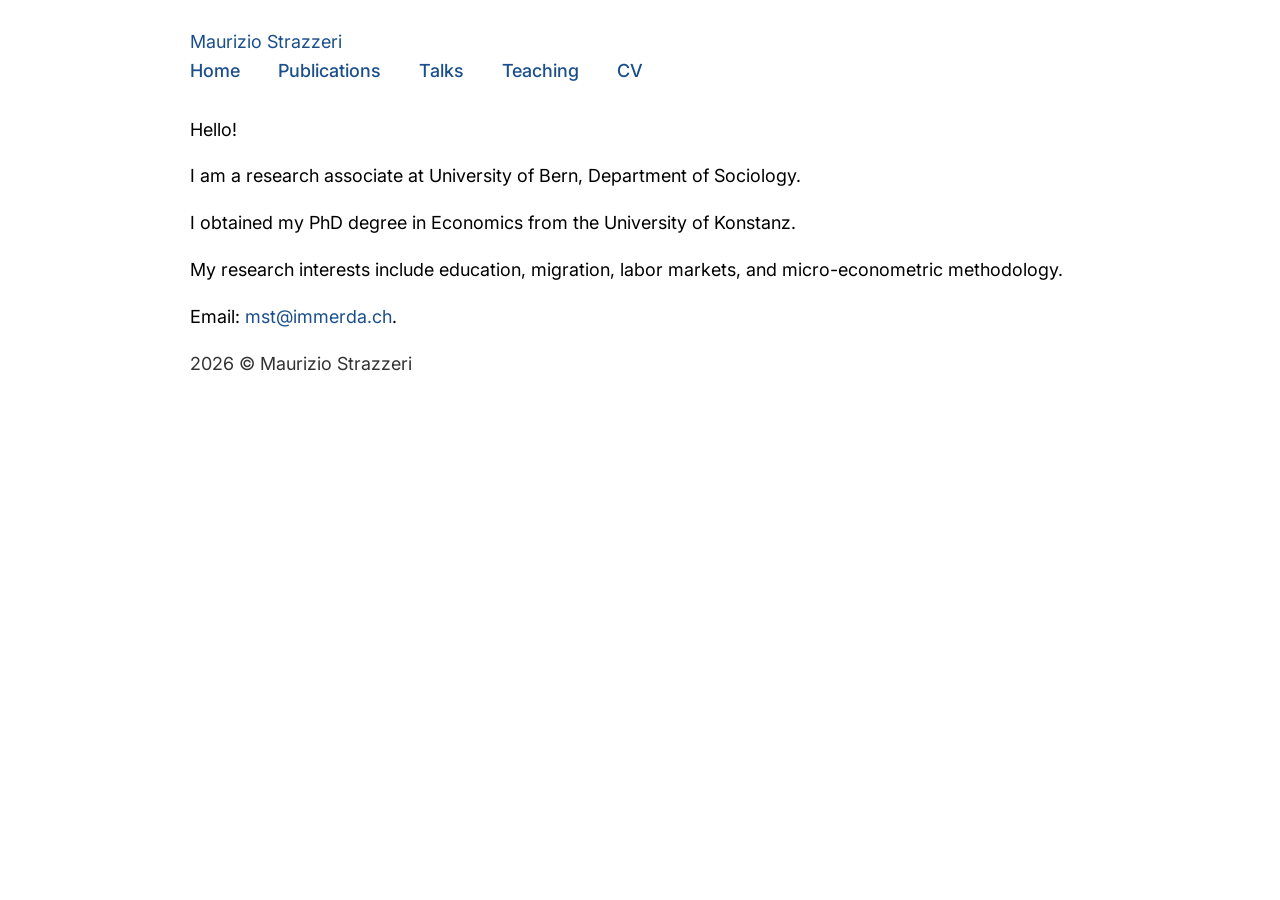
==== index.html @ ef37eb44 "Update index.html" ====
<!DOCTYPE html>
<html>
	<head>
	<meta name="generator" content="Hugo 0.68.3" />
	<meta charset="utf-8" />
	<meta http-equiv="X-UA-Compatible" content="IE=edge"><title>Maurizio Strazzeri | Home </title><meta name="viewport" content="width=device-width, initial-scale=1">
	<meta name="description" content="" />
	<meta property="og:image" content=""/>
	<link rel="alternate" type="application/rss+xml" href="https://mstrazzeri.github.io/index.xml" title="Maurizio Strazzeri" />
	<meta property="og:title" content="Maurizio Strazzeri" />
<meta property="og:description" content="" />
<meta property="og:type" content="website" />
<meta property="og:url" content="https://mstrazzeri.github.io/" />

<meta name="twitter:card" content="summary"/>
<meta name="twitter:title" content="Maurizio Strazzeri"/>
<meta name="twitter:description" content=""/>
<script src="https://mstrazzeri.github.io/js/feather.min.js"></script>
	
	
       <!-- <link href="https://mstrazzeri.github.io/css/fonts.2c2227b81b1970a03e760aa2e6121cd01f87c88586803cbb282aa224720a765f.css" rel="stylesheet"> -->
		<link href="https://fonts.googleapis.com/css2?family=Inter:wght@300;400;600&display=swap" rel="stylesheet">
	

		<!-- <link rel="stylesheet" type="text/css" media="screen" href="https://mstrazzeri.github.io/css/main.ac08a4c9714baa859217f92f051deb58df2938ec352b506df655005dcaf98cc0.css" /> -->

		
<!-- Dark mode disabled -->
<!--
<link id="darkModeStyle" rel="stylesheet" type="text/css"
href="https://mstrazzeri.github.io/css/dark.726cd11ca6eb7c4f7d48eb420354f814e5c1b94281aaf8fd0511c1319f7f78a4.css" />
-->
	

<link rel="stylesheet" href="/css/custom.css">
	

	
	
	
	
</head>

	<body>
		<div class="content">
			<header>
	<div class="main">
		<a href="https://mstrazzeri.github.io/">Maurizio Strazzeri</a>
	</div>
	<nav>
		
		<a href="/">Home</a>
		
		<a href="/research">Publications</a>
				
		<a href="/talks">Talks</a>
		
		<a href="/teaching">Teaching</a>
		
		<a href="/cv">CV</a>
				
		
	</nav>
</header>



			<main class="list">
				
			<!--	<div> 
        			<img src="/profile1.png" class="center"/>
    				</div> -->
				
    				<div> 
					<p> Hello! </p>
        				<p> I am a research associate at University of Bern, Department of Sociology. </p>
					<p> I obtained my PhD degree in Economics from the University of Konstanz. </p>
        				<p> My research interests include education, migration, labor markets, and micro-econometric methodology. </p>
					<p> Email: <a href="mailto:mst@immderda.ch">mst@immerda.ch</a>.</p>
       
				</div>

			</main>


<footer>
  <div class="footer-info">
    2026  © Maurizio Strazzeri 
  </div>
</footer>


<script>
  feather.replace()
</script>
		</div>
		
	</body>
</html>
---- css/custom.css ----
/* ===============================
   Grundlayout: Hintergrund & Body
   =============================== */
body {
  background-color: white;
  color: black;
  font-family: "Inter", sans-serif;
  font-size: 18px;
  line-height: 1.6;
}

/* ===============================
   Überschriften
   =============================== */
h1, h2, h3, h4, h5, h6 {
  font-family: "Inter", sans-serif;
  color: black;
}

h1.page-title {
  color: black !important;
  font-weight: 600;
  font-size: 24px !important;
  margin-bottom: 12px;
  line-height: 1.3;
}

/* ===============================
   Links – Standard & Hover
   =============================== */
a[href], a {
  color: #1a4f8b !important;
  text-decoration: none !important;
  background: none !important;
}

a[href]:hover, a[href]:focus, a[href]:active,
a:hover, a:focus, a:active {
  color: #0d2f52 !important;
  text-decoration: underline !important;
  background: none !important;
}

/* ===============================
   Navigation Links
   =============================== */
nav {
  display: flex;
  flex-wrap: wrap;
  gap: 20px;
  margin-bottom: 30px;
}

nav a {
  margin-right: 18px;
  font-weight: 500;
  text-decoration: none;
  color: #1a4f8b;
}

/* Mobile Anpassung */
@media (max-width: 600px) {
  nav {
    flex-direction: column;
    gap: 12px;
  }
}

/* ===============================
   Footer
   =============================== */
footer {
  color: #333;
}

/* ===============================
   Listen & Listenabstände
   =============================== */
ul li {
  margin-bottom: 12px;
  line-height: 1.6;
}

/* ===============================
   Details- / Media-Blocks
   =============================== */
.media-block {
  margin-top: 4px;
  margin-left: 20px;
  margin-bottom: 12px;
  font-size: 15px;
  line-height: 1.4;
}

.media-block summary {
  font-weight: 600;
  font-size: 15px;
  cursor: pointer;
}

.site-description {
  margin-top: 2px;
  font-size: 14px;
  line-height: 1.5;
  margin-bottom: 8px;
}

.media-block a {
  font-size: 14px;
}/* ===============================
   Grundlayout: Hintergrund & Body
   =============================== */
body {
  background-color: white;       /* weißer Hintergrund */
  color: black;                  /* schwarze Schrift */
  font-family: "Inter", sans-serif; /* moderne Schrift */
  font-size: 18px;
  line-height: 1.6;
}

/* ===============================
   Überschriften
   =============================== */
h1, h2, h3, h4, h5, h6 {
  font-family: "Inter", sans-serif;
  color: black;
}

/* ===============================
   Links – Standard & Hover
   =============================== */
a[href] {
  color: #1a4f8b !important;       /* dunkelblau */
  text-decoration: none !important; 
  background: none !important;      /* Theme Hover-Block entfernen */
}

a[href]:hover, a[href]:focus, a[href]:active {
  color: #0d2f52 !important;       /* dunkleres Blau beim Hover */
  text-decoration: underline !important; /* nur beim Hover unterstreichen */
  background: none !important;     /* Hover-Block entfernen */
}

/* ===============================
   Navigation Links
   =============================== */
nav a {
  margin-right: 18px;
  font-weight: 500;
}

/* ===============================
   Footer
   =============================== */
footer {
  color: #333;
}

/* ===============================
   Optional: Listen
   =============================== */
ul li {
  margin-bottom: 12px;
}/* --- Allgemeine Schrift und Farben --- */
body {
  background-color: white;       /* weißer Hintergrund */
  color: black;                  /* schwarze Schrift */
  font-family: "Inter", sans-serif; /* moderne Schrift */
  font-size: 18px;
  line-height: 1.6;
}

/* --- Links und Hover --- */
a {
  color: #1a4f8b !important;       /* dunkelblau */
  text-decoration: none !important; 
  background: none !important;      /* Theme Hover-Bg entfernen */
}

a:hover, a:focus, a:active {
  color: #0d2f52 !important;       /* dunkleres Blau beim Hover */
  text-decoration: underline !important;
  background: none !important;     /* Hover-Block entfernen */
}

/* --- Überschriften etwas kräftiger --- */
h1, h2, h3, h4, h5, h6 {
  font-family: "Inter", sans-serif;
  color: black;
}

/* --- Navigation Links etwas mehr Abstand --- */
nav a {
  margin-right: 18px;
  font-weight: 500;
}

/* Optional: Footer Schriftfarbe */
footer {
  color: #333;
}


h1.page-title {
  color: black !important;            /* Überschrift schwarz */
  font-family: "Inter", sans-serif;   /* Inter bleibt */
  font-weight: 600;                   /* fett, optional */
  font-size: 24px !important;         /* hier die Größe anpassen */
  margin-bottom: 12px;                /* Abstand nach unten */
  line-height: 1.3;                   /* optional für kompakten Look */
}


/* Haupt-Container */
.content {
  max-width: 900px;        /* Seitenbreite */
  margin: 0 auto;          /* zentrieren */
  padding: 20px;
}

/* Navigation Links inline und responsive */
nav {
  display: flex;
  flex-wrap: wrap;         /* auf Mobile umbrechen */
  gap: 20px;               /* Abstand zwischen Links */
  margin-bottom: 30px;
}

/* Links Styling */
nav a {
  text-decoration: none;
  color: #1a4f8b;
  font-weight: 500;
}

/* Mobile Anpassung */
@media (max-width: 600px) {
  nav {
    flex-direction: column;
    gap: 12px;
  }
}


/* ---------------------------
   Details- / Media-Blocks
   --------------------------- */
.media-block {
  margin-top: 4px;       /* Abstand zum vorherigen <li> */
  margin-left: 20px;     /* Einrückung */
  font-size: 15px;       /* kleiner als Haupttext */
  line-height: 1.4;      /* kompaktere Zeilenhöhe */
}

.media-block summary {
  font-weight: 600;      /* Summary etwas fett */
  font-size: 15px;       /* kleiner als Haupttext */
  cursor: pointer;
}

.site-description {
  margin-top: 2px;       /* kleiner Abstand nach Summary */
  font-size: 14px;       /* noch etwas kleiner für Abstract/Text */
  line-height: 1.5;
  margin-bottom: 8px;    /* Abstand zum nächsten <li> */
}

.media-block a {
  font-size: 14px;       /* Links kleiner */
}
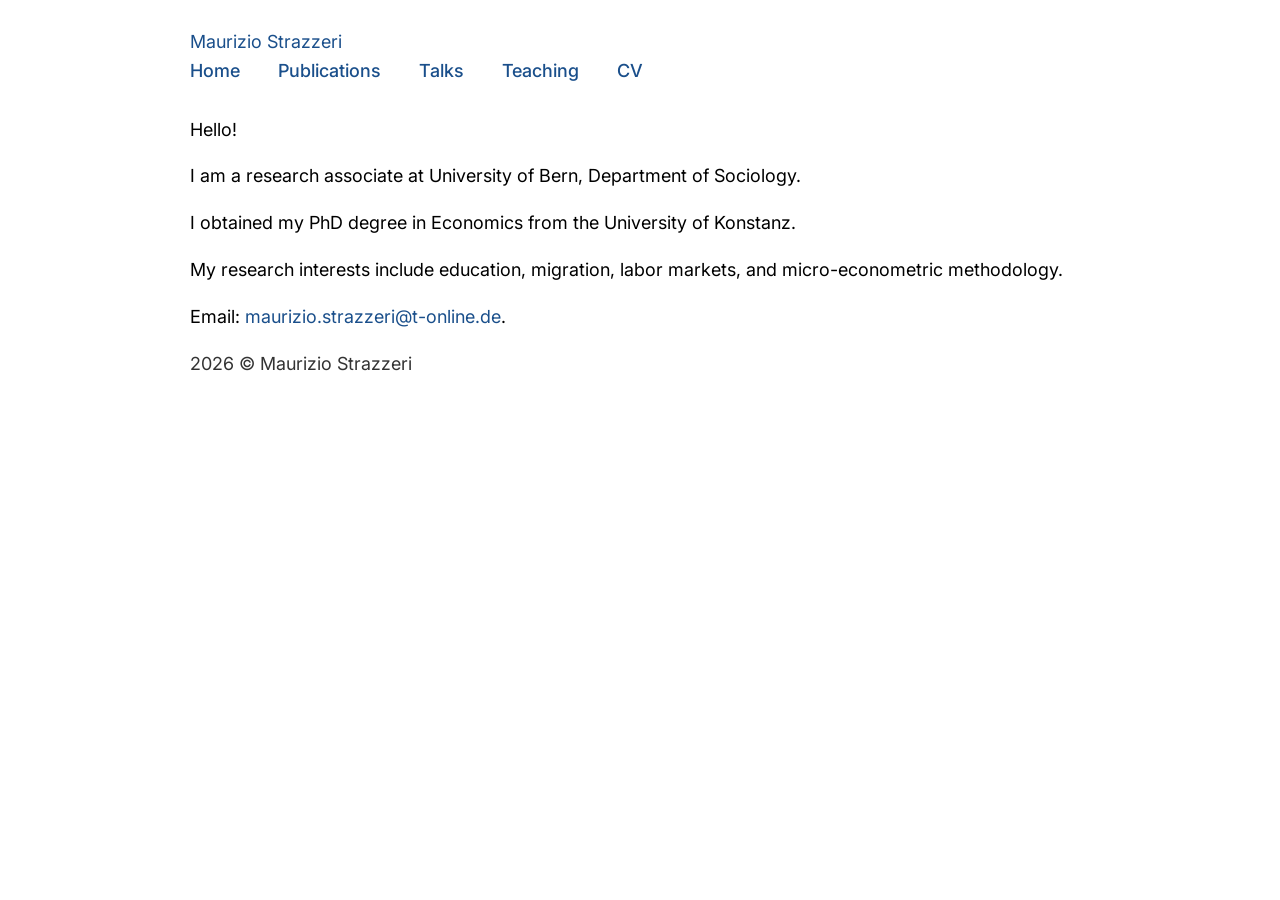
==== commit 0f5fd935: "Update index.html" ====
--- a/index.html
+++ b/index.html
@@ -76,7 +76,7 @@
         				<p> I am a research associate at University of Bern, Department of Sociology. </p>
 					<p> I obtained my PhD degree in Economics from the University of Konstanz. </p>
         				<p> My research interests include education, migration, labor markets, and micro-econometric methodology. </p>
-					<p> Email: <a href="mailto:mst@immderda.ch">mst@immerda.ch</a>.</p>
+					<p> Email: <a href="mailto:maurizio.strazzeri@t-online.de">maurizio.strazzeri@t-online.de</a>.</p>
        
 				</div>
 
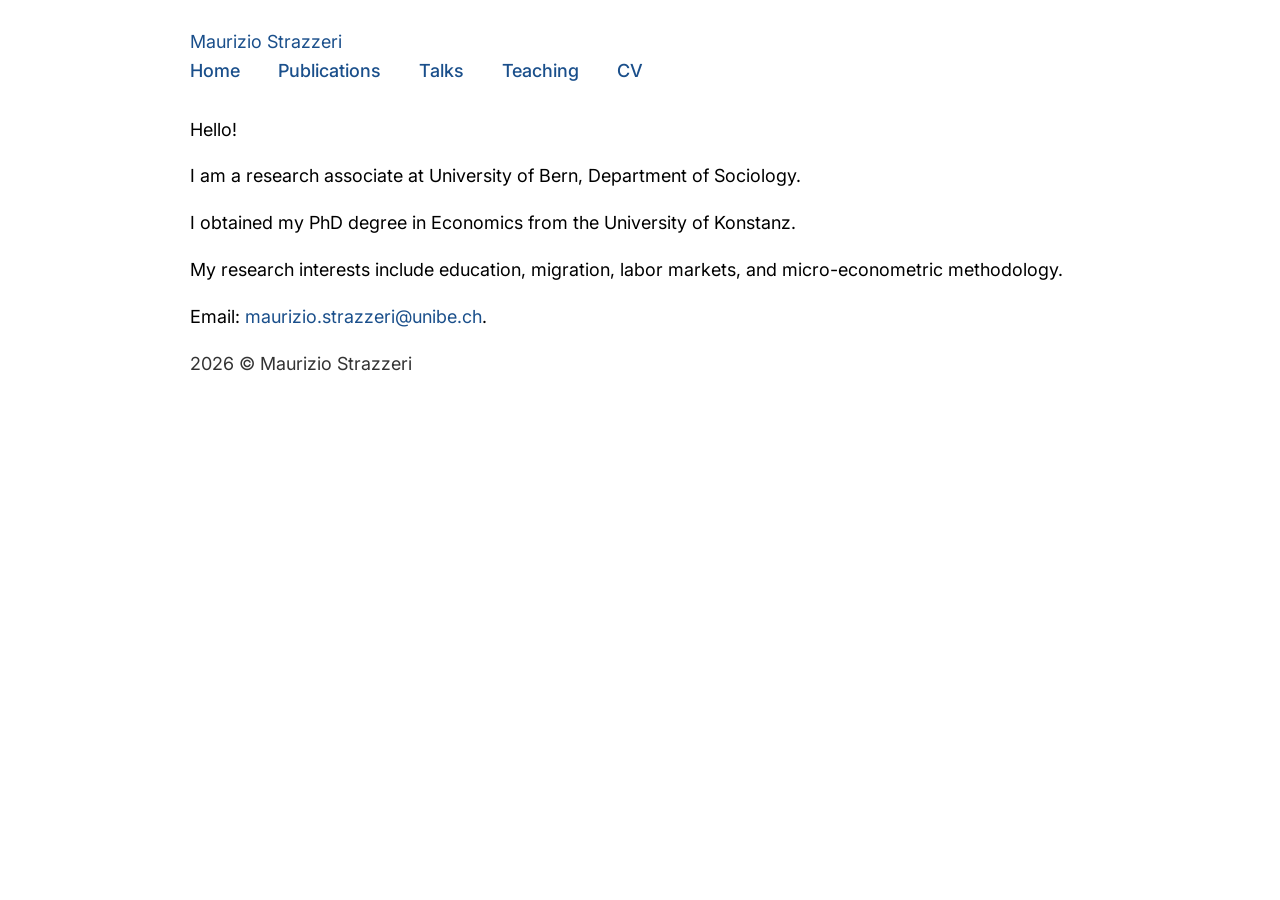
==== commit 563462bd: "Update index.html" ====
--- a/index.html
+++ b/index.html
@@ -74,9 +74,9 @@
     				<div> 
 					<p> Hello! </p>
         				<p> I am a research associate at University of Bern, Department of Sociology. </p>
-					<p> I obtained my PhD degree in Economics from the University of Konstanz. </p>
+						<p> I obtained my PhD degree in Economics from the University of Konstanz. </p>
         				<p> My research interests include education, migration, labor markets, and micro-econometric methodology. </p>
-					<p> Email: <a href="mailto:maurizio.strazzeri@t-online.de">maurizio.strazzeri@t-online.de</a>.</p>
+					<p> Email: <a href="mailto:maurizio.strazzeri@unibe.ch">maurizio.strazzeri@unibe.ch</a>.</p>
        
 				</div>
 
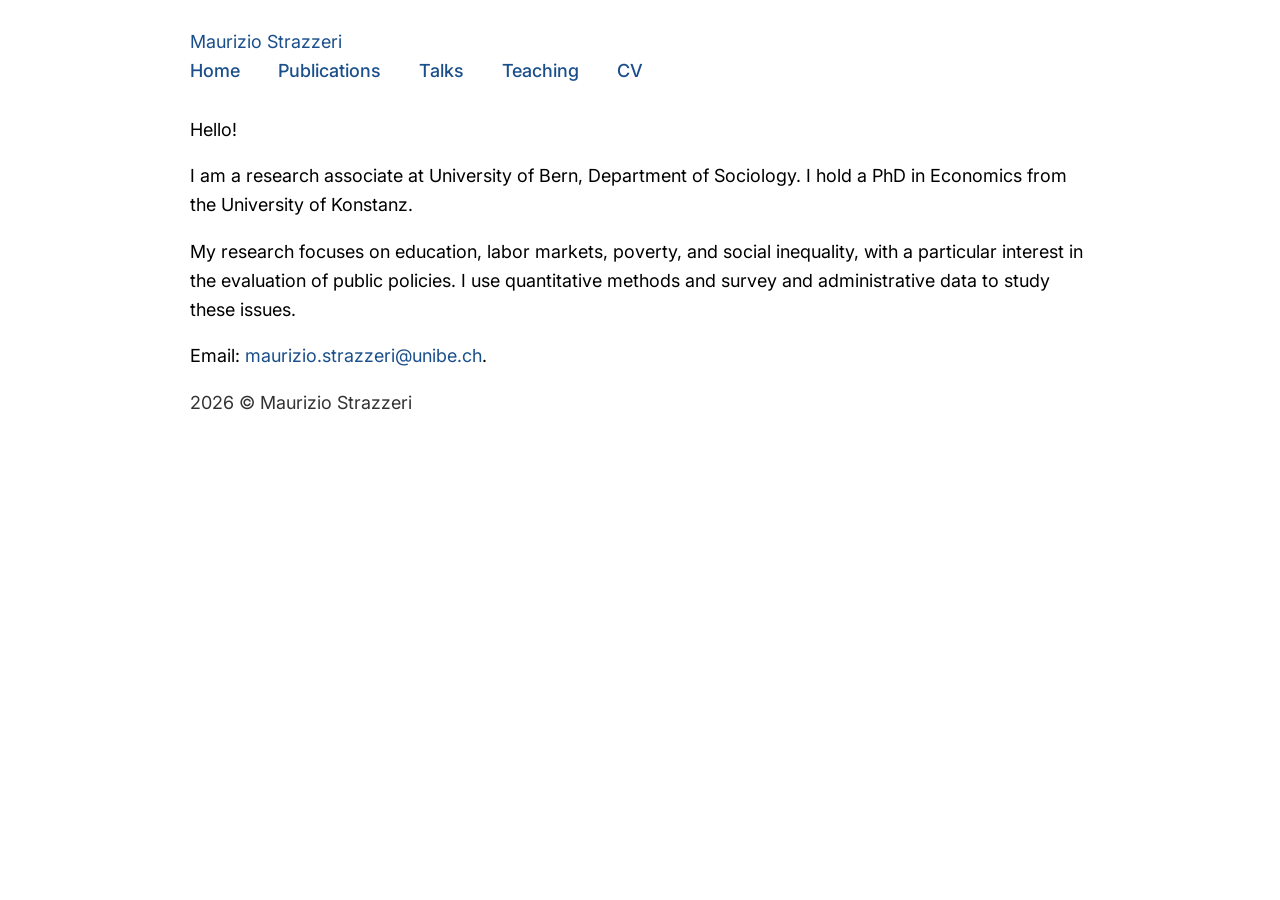
==== commit e0237eec: "Update index.html" ====
--- a/index.html
+++ b/index.html
@@ -73,9 +73,8 @@
 				
     				<div> 
 					<p> Hello! </p>
-        				<p> I am a research associate at University of Bern, Department of Sociology. </p>
-						<p> I obtained my PhD degree in Economics from the University of Konstanz. </p>
-        				<p> My research interests include education, migration, labor markets, and micro-econometric methodology. </p>
+        				<p> I am a research associate at University of Bern, Department of Sociology. I hold a PhD in Economics from the University of Konstanz. </p>
+        				<p> My research focuses on education, labor markets, poverty, and social inequality, with a particular interest in the evaluation of public policies. I use quantitative methods and survey and administrative data to study these issues. </p>
 					<p> Email: <a href="mailto:maurizio.strazzeri@unibe.ch">maurizio.strazzeri@unibe.ch</a>.</p>
        
 				</div>
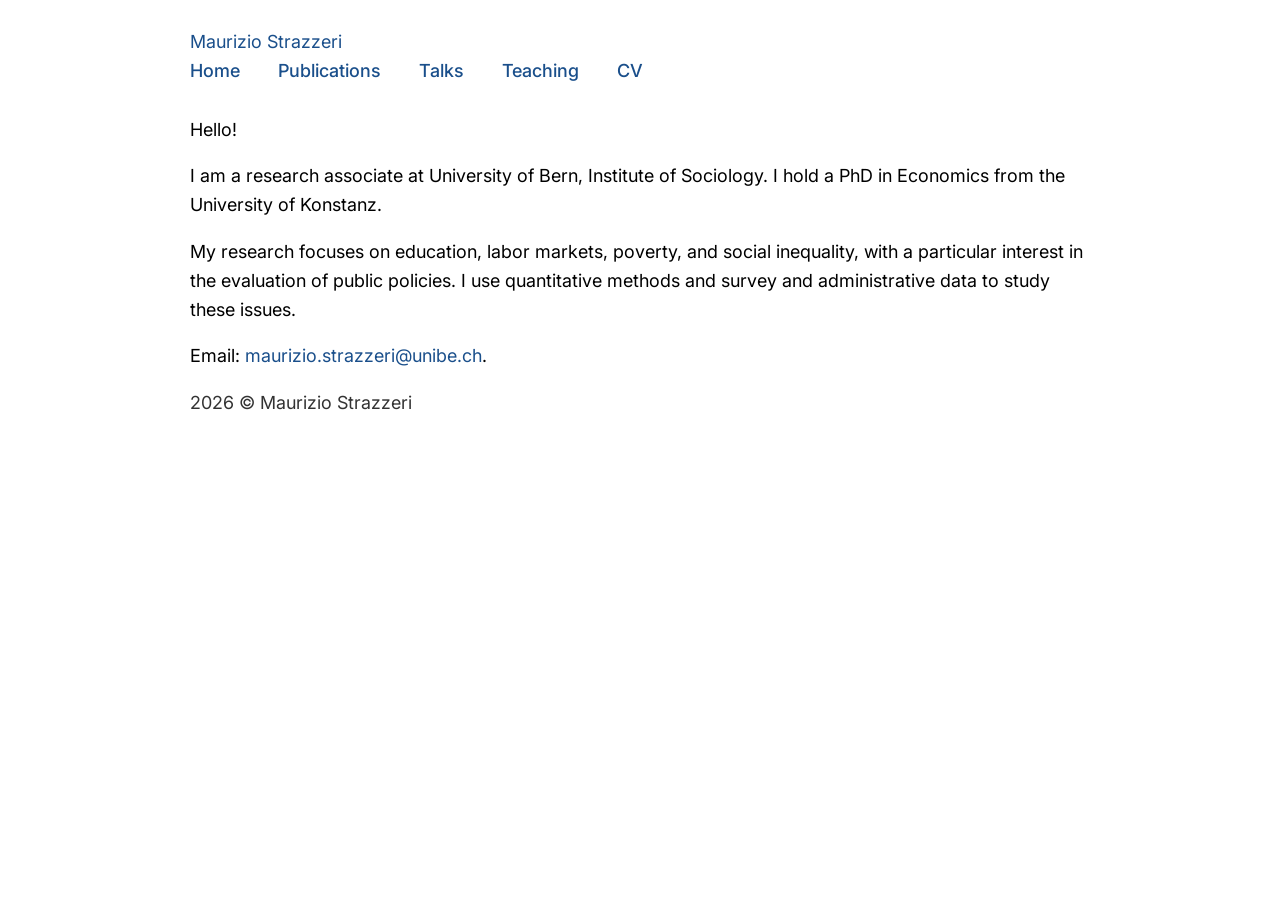
==== commit 694a7470: "Update index.html" ====
--- a/index.html
+++ b/index.html
@@ -73,7 +73,7 @@
 				
     				<div> 
 					<p> Hello! </p>
-        				<p> I am a research associate at University of Bern, Department of Sociology. I hold a PhD in Economics from the University of Konstanz. </p>
+        				<p> I am a research associate at University of Bern, Institute of Sociology. I hold a PhD in Economics from the University of Konstanz. </p>
         				<p> My research focuses on education, labor markets, poverty, and social inequality, with a particular interest in the evaluation of public policies. I use quantitative methods and survey and administrative data to study these issues. </p>
 					<p> Email: <a href="mailto:maurizio.strazzeri@unibe.ch">maurizio.strazzeri@unibe.ch</a>.</p>
        
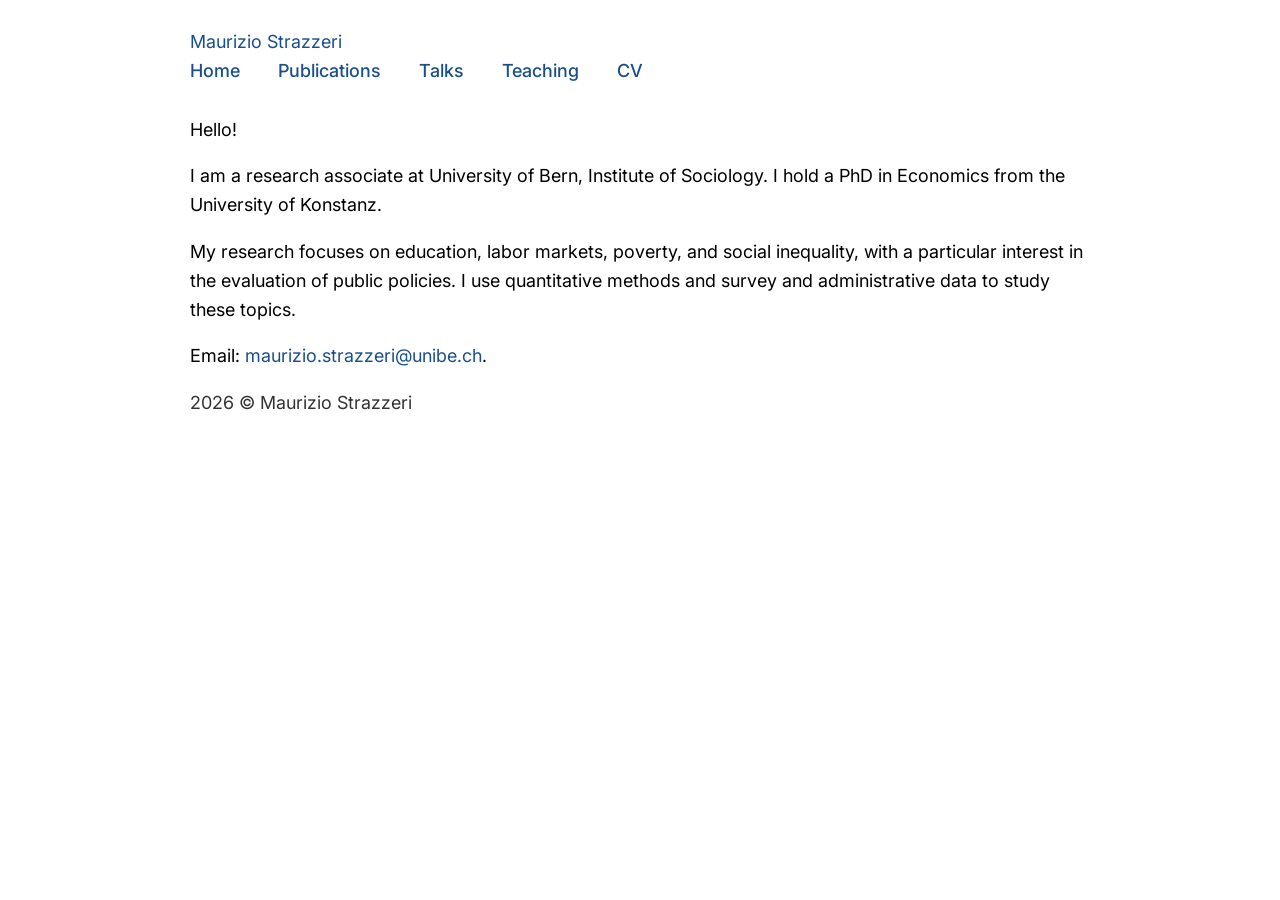
==== commit 3fb709d3: "Update index.html" ====
--- a/index.html
+++ b/index.html
@@ -74,7 +74,7 @@
     				<div> 
 					<p> Hello! </p>
         				<p> I am a research associate at University of Bern, Institute of Sociology. I hold a PhD in Economics from the University of Konstanz. </p>
-        				<p> My research focuses on education, labor markets, poverty, and social inequality, with a particular interest in the evaluation of public policies. I use quantitative methods and survey and administrative data to study these issues. </p>
+        				<p> My research focuses on education, labor markets, poverty, and social inequality, with a particular interest in the evaluation of public policies. I use quantitative methods and survey and administrative data to study these topics. </p>
 					<p> Email: <a href="mailto:maurizio.strazzeri@unibe.ch">maurizio.strazzeri@unibe.ch</a>.</p>
        
 				</div>
--- a/css/custom.css
+++ b/css/custom.css
@@ -268,3 +268,58 @@
 .media-block a {
   font-size: 14px;       /* Links kleiner */
 }
+
+li > details.media-block {
+  margin-left: 0;
+  margin-top: 4px;
+  margin-bottom: 0;
+}
+
+/* ===============================
+   Publications – Inhaltsverzeichnis
+   =============================== */
+.publication-nav {
+  font-size: 15px;
+  line-height: 1.8;
+  margin-bottom: 30px;
+}
+
+
+
+/* ===============================
+   Publications – Einheitliche Abstände
+   =============================== */
+
+/* Abstand zwischen Publikationen */
+.publications > ul > li {
+  margin-bottom: 24px;
+  line-height: 1.6;
+}
+
+/* Kein zusätzlicher Abstand beim letzten Eintrag */
+.publications > ul > li:last-child {
+  margin-bottom: 0;
+}
+
+/* Abstand zwischen Abschnitten */
+.publications > ul {
+  margin-bottom: 45px;
+}
+
+/* Abschnittsüberschriften */
+.publications > h1.page-title {
+  margin-top: 0;
+  margin-bottom: 16px;
+}
+
+/* Aufklappbare Abstracts */
+.publications li > details.media-block {
+  margin: 5px 0 0 0;
+}
+
+/* Inhaltsverzeichnis */
+.publications .publication-nav {
+  font-size: 15px;
+  line-height: 1.8;
+  margin-bottom: 30px;
+}
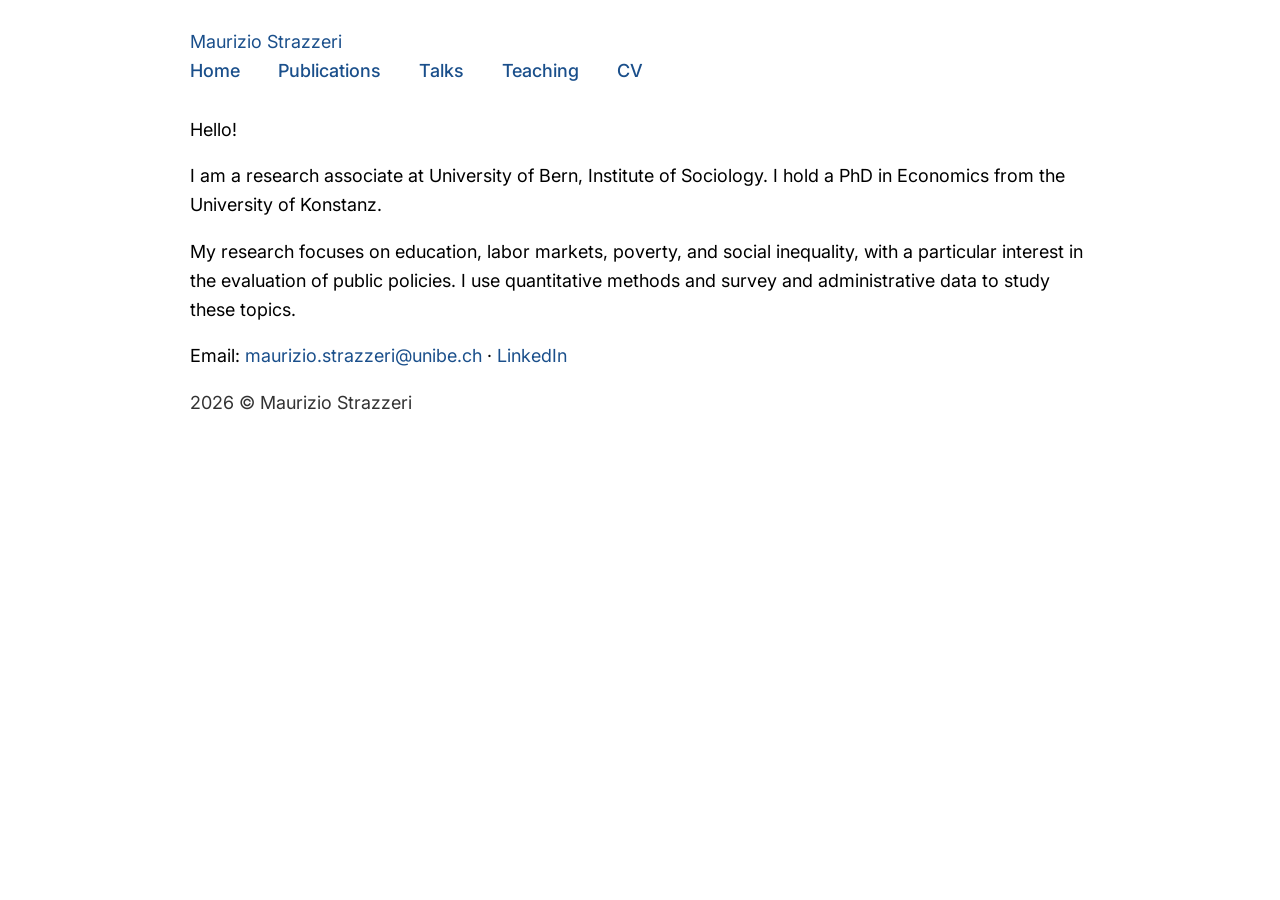
==== commit a95439dd: "Update index.html" ====
--- a/index.html
+++ b/index.html
@@ -75,8 +75,13 @@
 					<p> Hello! </p>
         				<p> I am a research associate at University of Bern, Institute of Sociology. I hold a PhD in Economics from the University of Konstanz. </p>
         				<p> My research focuses on education, labor markets, poverty, and social inequality, with a particular interest in the evaluation of public policies. I use quantitative methods and survey and administrative data to study these topics. </p>
-					<p> Email: <a href="mailto:maurizio.strazzeri@unibe.ch">maurizio.strazzeri@unibe.ch</a>.</p>
-       
+					<p> Email: <a 
+						href="mailto:maurizio.strazzeri@unibe.ch">maurizio.strazzeri@unibe.ch</a> 
+						&middot; 
+						 <a href="https://www.linkedin.com/in/maurizio-strazzeri-2600a2267/"
+     						target="_blank"
+     						rel="noopener noreferrer">LinkedIn</a>
+					</p>
 				</div>
 
 			</main>
